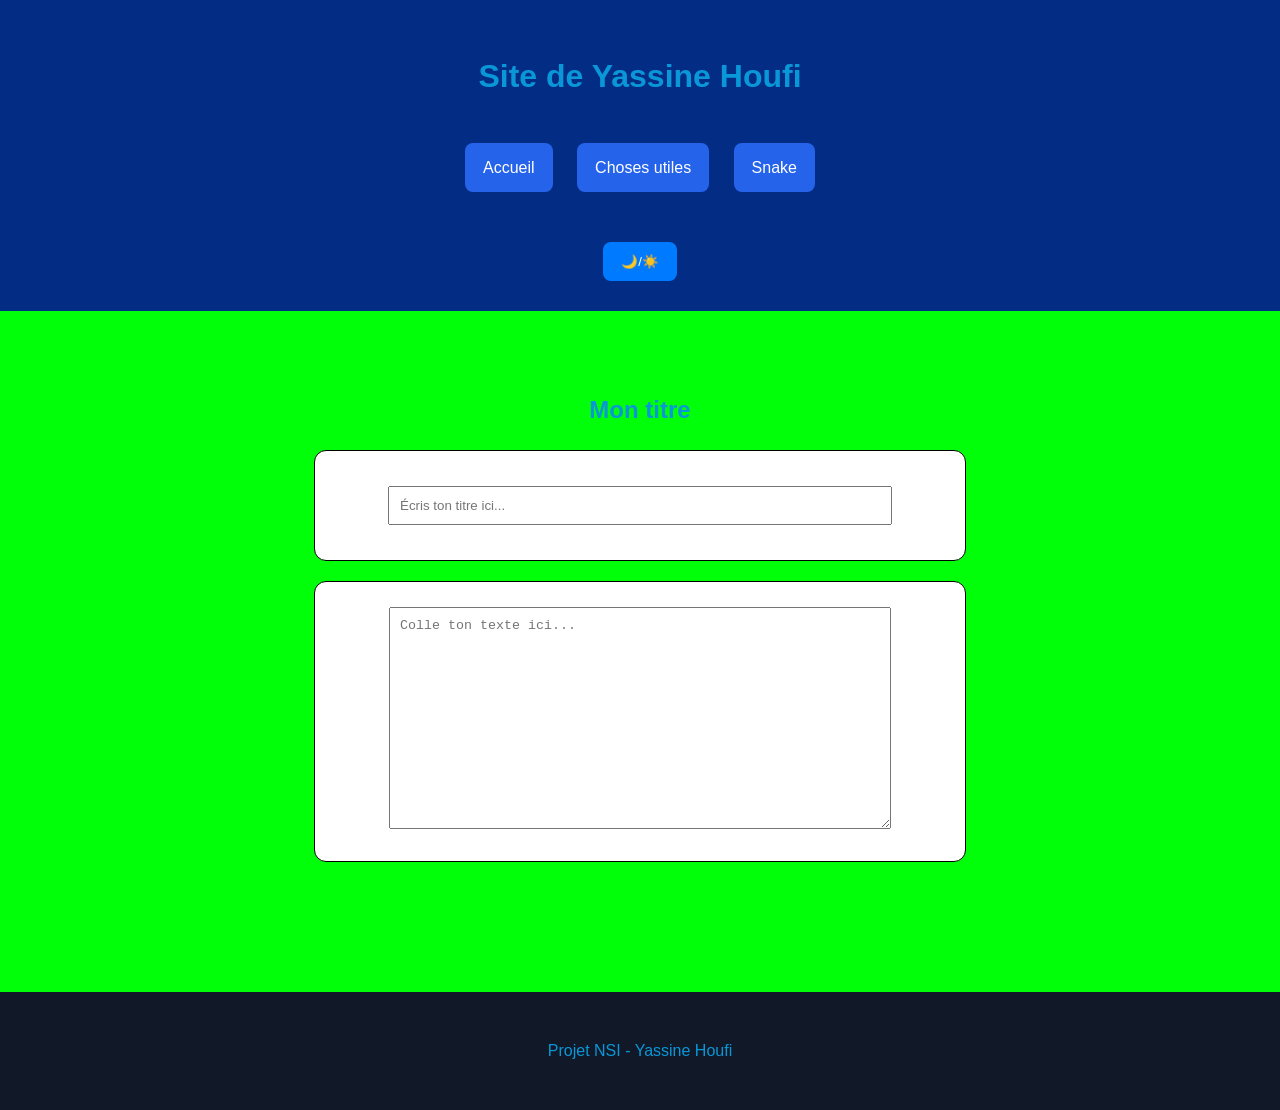
==== accueil.html @ 38d10190 "Create accueil.html" ====
<!DOCTYPE html>
<html lang="fr">
<head>
<meta charset="UTF-8">
<meta name="viewport" content="width=device-width, initial-scale=1.0">
<title>Accueil - Yassine Houfi</title>

<link rel="stylesheet" href="style.css">
<script src="script.js" defer></script>
</head>

<body>

<header>
<h1>Site de Yassine Houfi</h1>

<nav>
<a href="accueil.html">Accueil</a>
<a href="galerie.html">Choses utiles</a>
<a href="contact.html">Snake</a>
</nav>

<button onclick="changerMode()">🌙/☀️</button>
</header>

<main>

<h2>Mon titre</h2>

<div>
  <input type="text" placeholder="Écris ton titre ici..." style="width:80%; padding:10px; margin:10px;">
</div>

<div>
  <textarea placeholder="Colle ton texte ici..." style="width:80%; height:200px; padding:10px;"></textarea>
</div>

</main>

<footer>
<p>Projet NSI - Yassine Houfi</p>
</footer>

</body>
</html>
---- style.css ----
body {
  margin: 0;
  font-family: Arial, sans-serif;
  background: #00ff08;
  color: rgb(10,151,216);
  transition: all 0.3s ease;
  line-height: 1.6;
}

body.light-mode {
  background: #888;
  color: #ff0019;
}

header {
  background: #032c85;
  text-align: center;
  padding: 30px 20px;
}

nav {
  margin: 30px 0;
  text-align: center;
}

nav a {
  color: #fff;
  text-decoration: none;
  margin: 10px;
  background: #2563eb;
  padding: 12px 18px;
  border-radius: 8px;
  display: inline-block;
  transition: 0.2s;
}

nav a:hover {
  transform: translateY(-2px);
}

button {
  background: #007bff;
  color: #fff;
  border: none;
  padding: 12px 18px;
  border-radius: 8px;
  cursor: pointer;
  margin-top: 10px;
}

main {
  text-align: center;
  padding: 60px 20px;
}

main div {
  border: 1px solid #000;
  padding: 25px;
  border-radius: 12px;
  background: #fff;
  margin: 20px auto;
  max-width: 600px;
  transition: 0.2s;
}

main div:hover {
  transform: scale(1.02);
}

.images {
  display: flex;
  justify-content: center;
  align-items: center;
  gap: 30px;
  flex-wrap: wrap;
  margin-top: 40px;
}

img {
  width: 320px;
  height: 220px;
  object-fit: cover;
  border-radius: 12px;
}

footer {
  background: #111827;
  text-align: center;
  padding: 30px;
  margin-top: 50px;
}

.dark-mode main div {
  background: #222;
  border-color: #fff;
}

@media (max-width: 600px) {
  nav a {
    display: block;
    width: 85%;
    margin: 10px auto;
  }

  .images {
    flex-direction: column;
    gap: 20px;
  }

  img {
    width: 90%;
    height: auto;
  }

  main {
    padding: 30px 15px;
  }
}
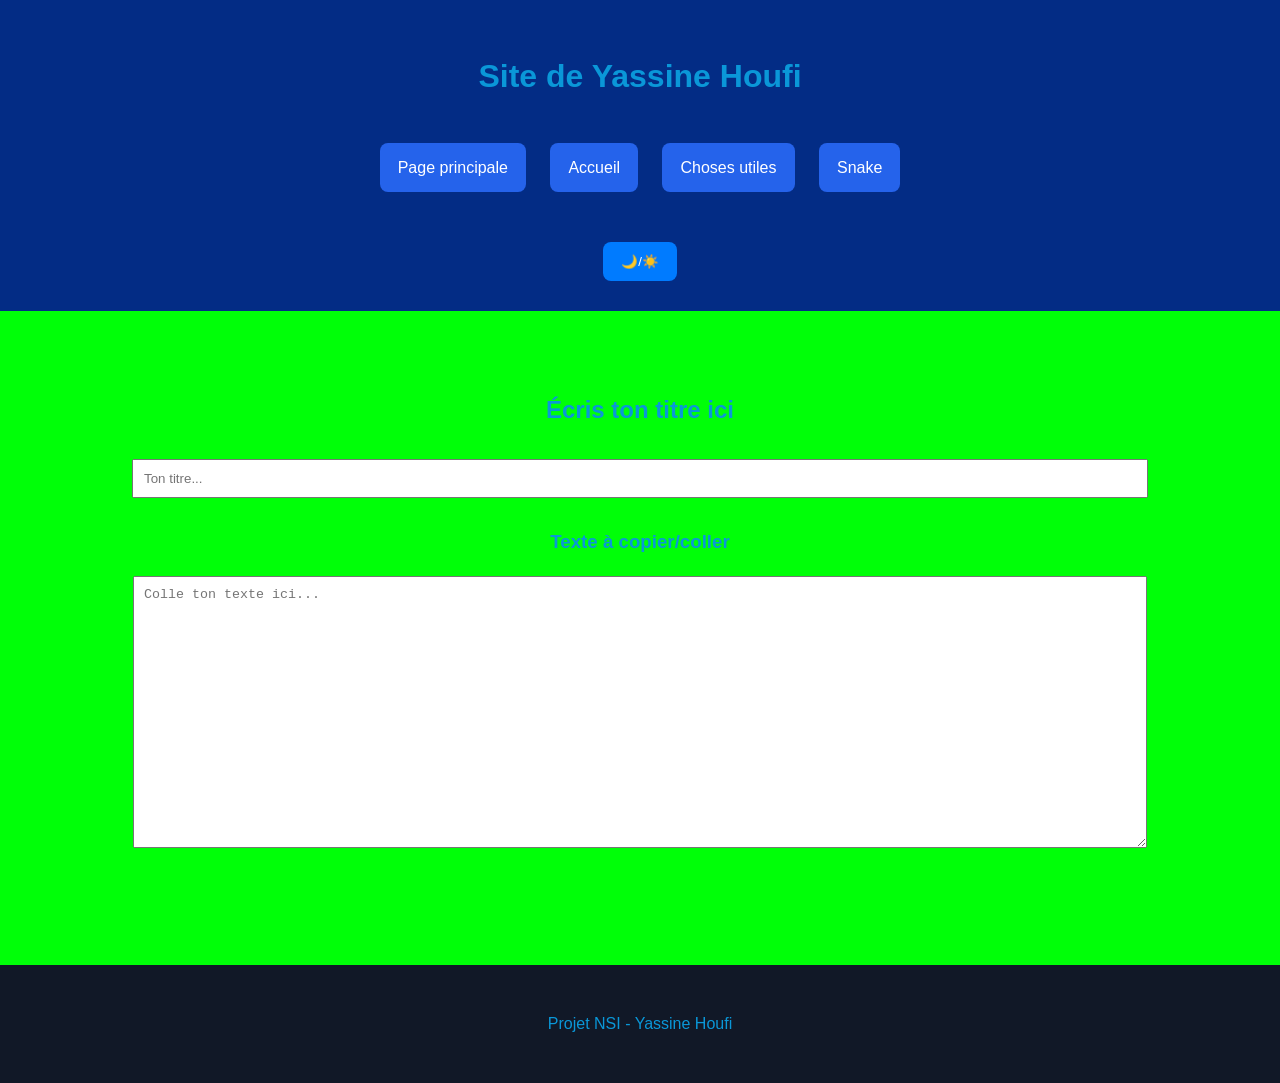
==== commit f50f2f4d: "Update accueil.html" ====
--- a/accueil.html
+++ b/accueil.html
@@ -3,7 +3,7 @@
 <head>
 <meta charset="UTF-8">
 <meta name="viewport" content="width=device-width, initial-scale=1.0">
-<title>Accueil - Yassine Houfi</title>
+<title>Accueil</title>
 
 <link rel="stylesheet" href="style.css">
 <script src="script.js" defer></script>
@@ -15,6 +15,7 @@
 <h1>Site de Yassine Houfi</h1>
 
 <nav>
+<a href="index.html">Page principale</a>
 <a href="accueil.html">Accueil</a>
 <a href="galerie.html">Choses utiles</a>
 <a href="contact.html">Snake</a>
@@ -25,15 +26,13 @@
 
 <main>
 
-<h2>Mon titre</h2>
+<h2>Écris ton titre ici</h2>
 
-<div>
-  <input type="text" placeholder="Écris ton titre ici..." style="width:80%; padding:10px; margin:10px;">
-</div>
+<input type="text" placeholder="Ton titre..." style="width:80%; padding:10px; margin:10px;">
 
-<div>
-  <textarea placeholder="Colle ton texte ici..." style="width:80%; height:200px; padding:10px;"></textarea>
-</div>
+<h3>Texte à copier/coller</h3>
+
+<textarea placeholder="Colle ton texte ici..." style="width:80%; height:250px; padding:10px;"></textarea>
 
 </main>
 
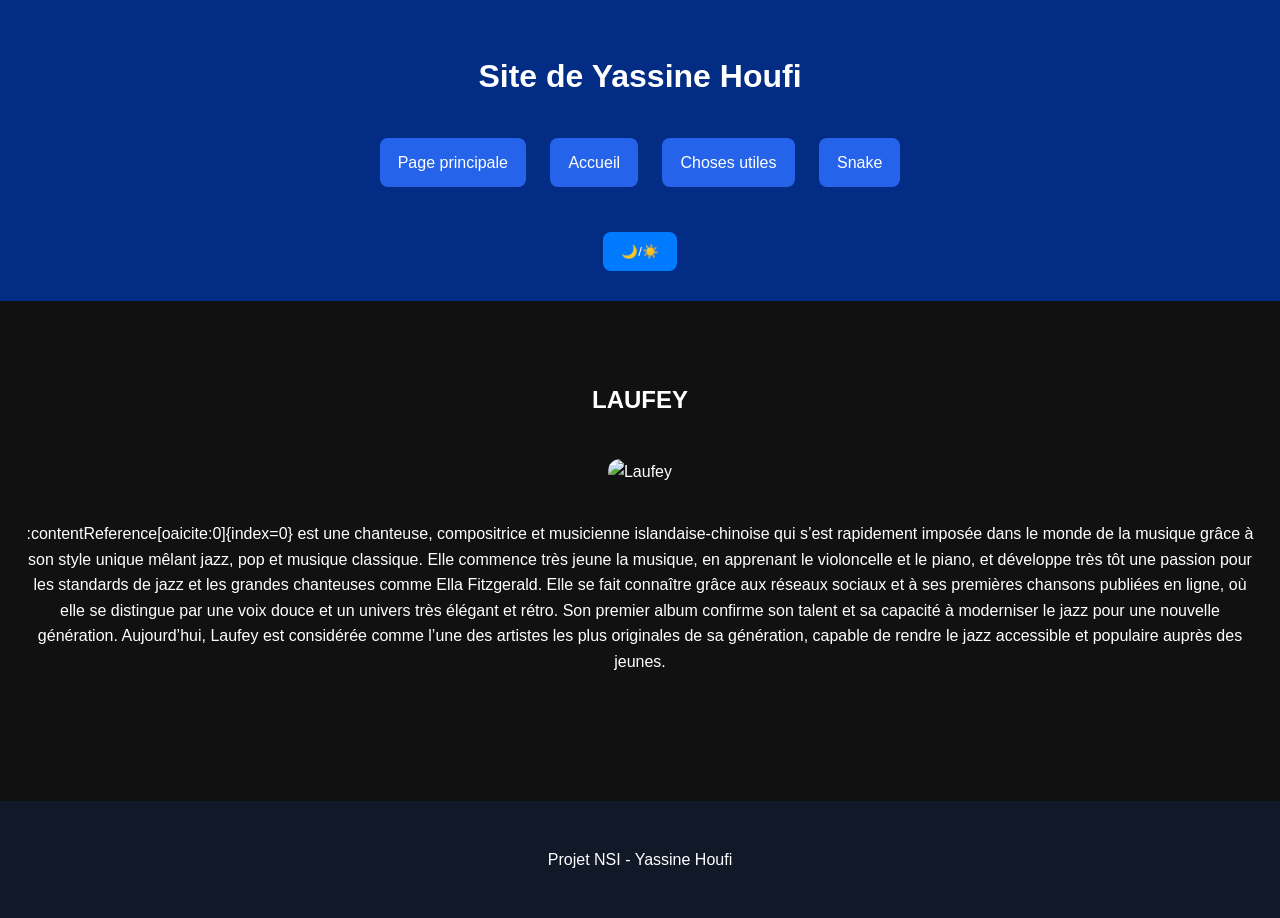
==== commit ef604aee: "Update accueil.html" ====
--- a/accueil.html
+++ b/accueil.html
@@ -26,16 +26,17 @@
 
 <main>
 
-<h2>Écris ton titre ici</h2>
+<h2>LAUFEY</h2>
 
-<input type="text" placeholder="Ton titre..." style="width:80%; padding:10px; margin:10px;">
+<img src="laufey.jpg" alt="Laufey" style="width:300px; border-radius:12px; margin:20px 0;">
 
-<h3>Texte à copier/coller</h3>
+<p>
+:contentReference[oaicite:0]{index=0} est une chanteuse, compositrice et musicienne islandaise-chinoise qui s’est rapidement imposée dans le monde de la musique grâce à son style unique mêlant jazz, pop et musique classique. Elle commence très jeune la musique, en apprenant le violoncelle et le piano, et développe très tôt une passion pour les standards de jazz et les grandes chanteuses comme Ella Fitzgerald.
 
-<textarea placeholder="Colle ton texte ici..." style="width:80%; height:250px; padding:10px;"></textarea>
+Elle se fait connaître grâce aux réseaux sociaux et à ses premières chansons publiées en ligne, où elle se distingue par une voix douce et un univers très élégant et rétro. Son premier album confirme son talent et sa capacité à moderniser le jazz pour une nouvelle génération. Aujourd’hui, Laufey est considérée comme l’une des artistes les plus originales de sa génération, capable de rendre le jazz accessible et populaire auprès des jeunes.
+</p>
 
 </main>
-
 <footer>
 <p>Projet NSI - Yassine Houfi</p>
 </footer>
--- a/style.css
+++ b/style.css
@@ -1,15 +1,15 @@
 body {
   margin: 0;
   font-family: Arial, sans-serif;
-  background: #00ff08;
-  color: rgb(10,151,216);
+  background: #111;
+  color: #fff;
   transition: all 0.3s ease;
   line-height: 1.6;
 }
 
 body.light-mode {
-  background: #888;
-  color: #ff0019;
+  background: #ffffff;
+  color: #111;
 }
 
 header {
@@ -19,8 +19,7 @@
 }
 
 nav {
-  margin: 30px 0;
-  text-align: center;
+  margin: 25px 0;
 }
 
 nav a {
@@ -46,6 +45,12 @@
   border-radius: 8px;
   cursor: pointer;
   margin-top: 10px;
+  transition: 0.2s;
+}
+
+button:hover {
+  background: #0056b3;
+  transform: translateY(-2px);
 }
 
 main {
@@ -54,13 +59,18 @@
 }
 
 main div {
-  border: 1px solid #000;
+  border: 1px solid #444;
   padding: 25px;
   border-radius: 12px;
-  background: #fff;
+  background: #1a1a1a;
   margin: 20px auto;
   max-width: 600px;
   transition: 0.2s;
+}
+
+body.light-mode main div {
+  background: #f2f2f2;
+  border-color: #ccc;
 }
 
 main div:hover {
@@ -90,29 +100,21 @@
   margin-top: 50px;
 }
 
-.dark-mode main div {
-  background: #222;
-  border-color: #fff;
+input,
+textarea {
+  border-radius: 8px;
+  border: 1px solid #ccc;
+  padding: 10px;
+  font-family: Arial, sans-serif;
 }
 
-@media (max-width: 600px) {
-  nav a {
-    display: block;
-    width: 85%;
-    margin: 10px auto;
-  }
+#snake-container {
+  display: flex;
+  flex-direction: column;
+  align-items: center;
+  gap: 20px;
+}
 
-  .images {
-    flex-direction: column;
-    gap: 20px;
-  }
-
-  img {
-    width: 90%;
-    height: auto;
-  }
-
-  main {
-    padding: 30px 15px;
-  }
+canvas {
+  border-radius: 10px;
 }
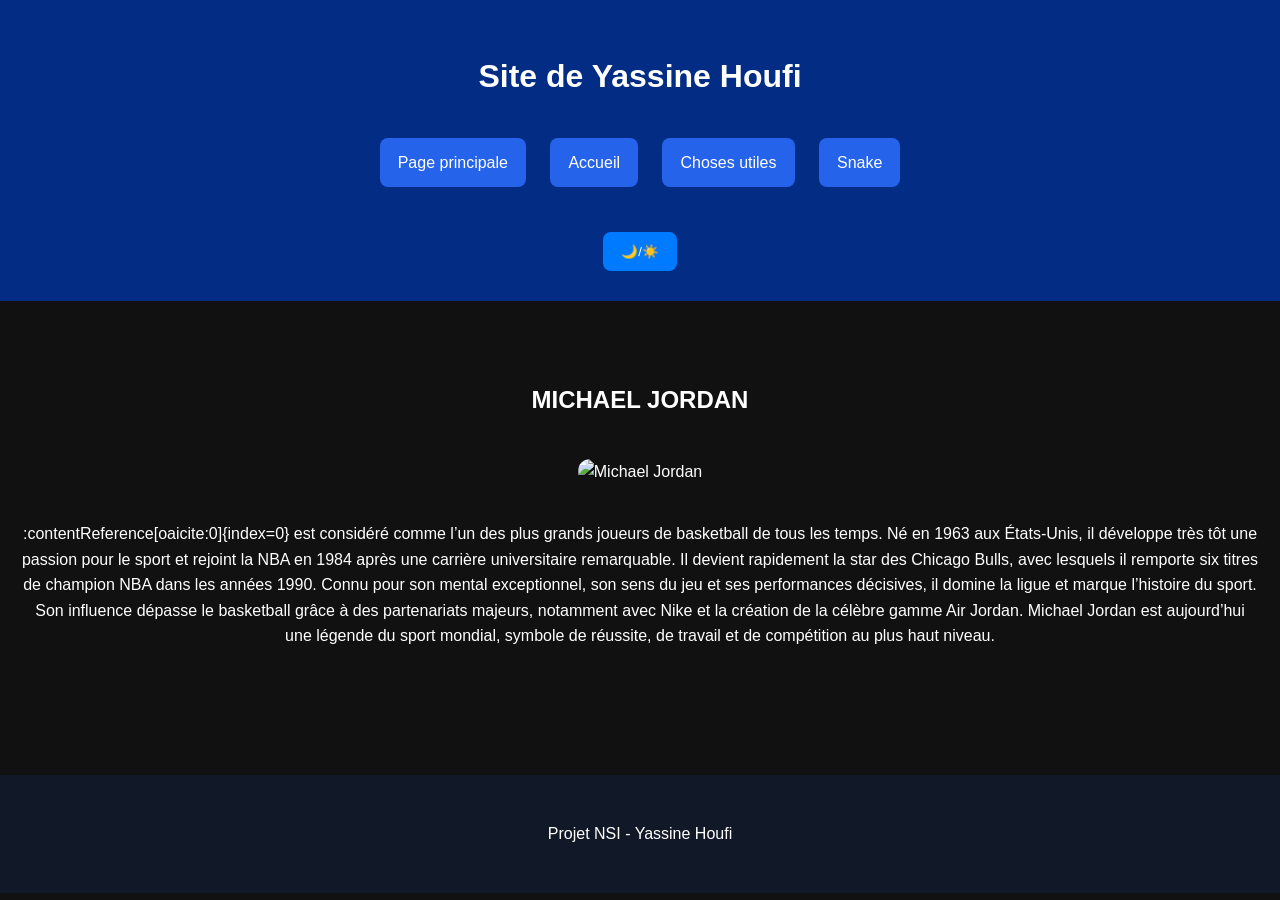
==== commit 03334b81: "Update accueil.html" ====
--- a/accueil.html
+++ b/accueil.html
@@ -26,14 +26,16 @@
 
 <main>
 
-<h2>LAUFEY</h2>
+<h2>MICHAEL JORDAN</h2>
 
-<img src="laufey.jpg" alt="Laufey" style="width:300px; border-radius:12px; margin:20px 0;">
+<img src="MJ.jpg" alt="Michael Jordan" style="width:300px; border-radius:12px; margin:20px 0;">
 
 <p>
-:contentReference[oaicite:0]{index=0} est une chanteuse, compositrice et musicienne islandaise-chinoise qui s’est rapidement imposée dans le monde de la musique grâce à son style unique mêlant jazz, pop et musique classique. Elle commence très jeune la musique, en apprenant le violoncelle et le piano, et développe très tôt une passion pour les standards de jazz et les grandes chanteuses comme Ella Fitzgerald.
+:contentReference[oaicite:0]{index=0} est considéré comme l’un des plus grands joueurs de basketball de tous les temps. Né en 1963 aux États-Unis, il développe très tôt une passion pour le sport et rejoint la NBA en 1984 après une carrière universitaire remarquable.
 
-Elle se fait connaître grâce aux réseaux sociaux et à ses premières chansons publiées en ligne, où elle se distingue par une voix douce et un univers très élégant et rétro. Son premier album confirme son talent et sa capacité à moderniser le jazz pour une nouvelle génération. Aujourd’hui, Laufey est considérée comme l’une des artistes les plus originales de sa génération, capable de rendre le jazz accessible et populaire auprès des jeunes.
+Il devient rapidement la star des Chicago Bulls, avec lesquels il remporte six titres de champion NBA dans les années 1990. Connu pour son mental exceptionnel, son sens du jeu et ses performances décisives, il domine la ligue et marque l’histoire du sport. Son influence dépasse le basketball grâce à des partenariats majeurs, notamment avec Nike et la création de la célèbre gamme Air Jordan.
+
+Michael Jordan est aujourd’hui une légende du sport mondial, symbole de réussite, de travail et de compétition au plus haut niveau.
 </p>
 
 </main>
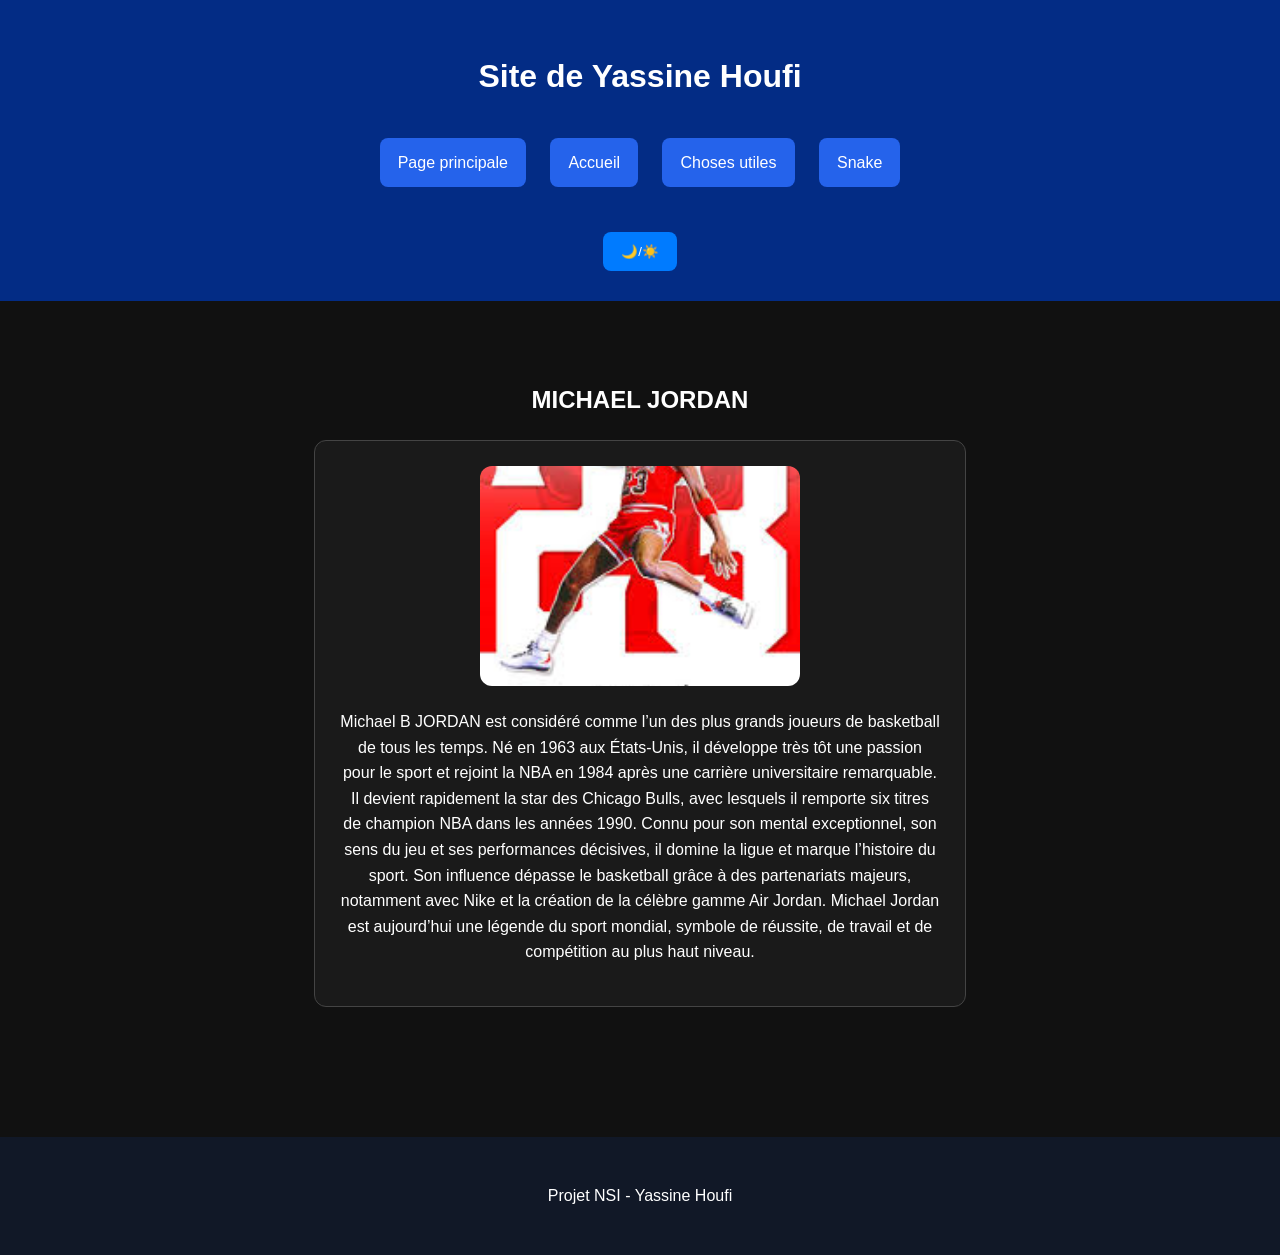
==== commit c3f72d91: "Update accueil.html" ====
--- a/accueil.html
+++ b/accueil.html
@@ -28,15 +28,17 @@
 
 <h2>MICHAEL JORDAN</h2>
 
-<img src="MJ.jpg" alt="Michael Jordan" style="width:300px; border-radius:12px; margin:20px 0;">
+<div class="profile">
+  <img src="images/MJ.jpg" alt="MJ">
 
-<p>
-:contentReference[oaicite:0]{index=0} est considéré comme l’un des plus grands joueurs de basketball de tous les temps. Né en 1963 aux États-Unis, il développe très tôt une passion pour le sport et rejoint la NBA en 1984 après une carrière universitaire remarquable.
+  <p>
+    Michael B JORDAN est considéré comme l’un des plus grands joueurs de basketball de tous les temps. Né en 1963 aux États-Unis, il développe très tôt une passion pour le sport et rejoint la NBA en 1984 après une carrière universitaire remarquable.
 
-Il devient rapidement la star des Chicago Bulls, avec lesquels il remporte six titres de champion NBA dans les années 1990. Connu pour son mental exceptionnel, son sens du jeu et ses performances décisives, il domine la ligue et marque l’histoire du sport. Son influence dépasse le basketball grâce à des partenariats majeurs, notamment avec Nike et la création de la célèbre gamme Air Jordan.
+    Il devient rapidement la star des Chicago Bulls, avec lesquels il remporte six titres de champion NBA dans les années 1990. Connu pour son mental exceptionnel, son sens du jeu et ses performances décisives, il domine la ligue et marque l’histoire du sport. Son influence dépasse le basketball grâce à des partenariats majeurs, notamment avec Nike et la création de la célèbre gamme Air Jordan.
 
-Michael Jordan est aujourd’hui une légende du sport mondial, symbole de réussite, de travail et de compétition au plus haut niveau.
-</p>
+    Michael Jordan est aujourd’hui une légende du sport mondial, symbole de réussite, de travail et de compétition au plus haut niveau.
+  </p>
+</div>
 
 </main>
 <footer>
